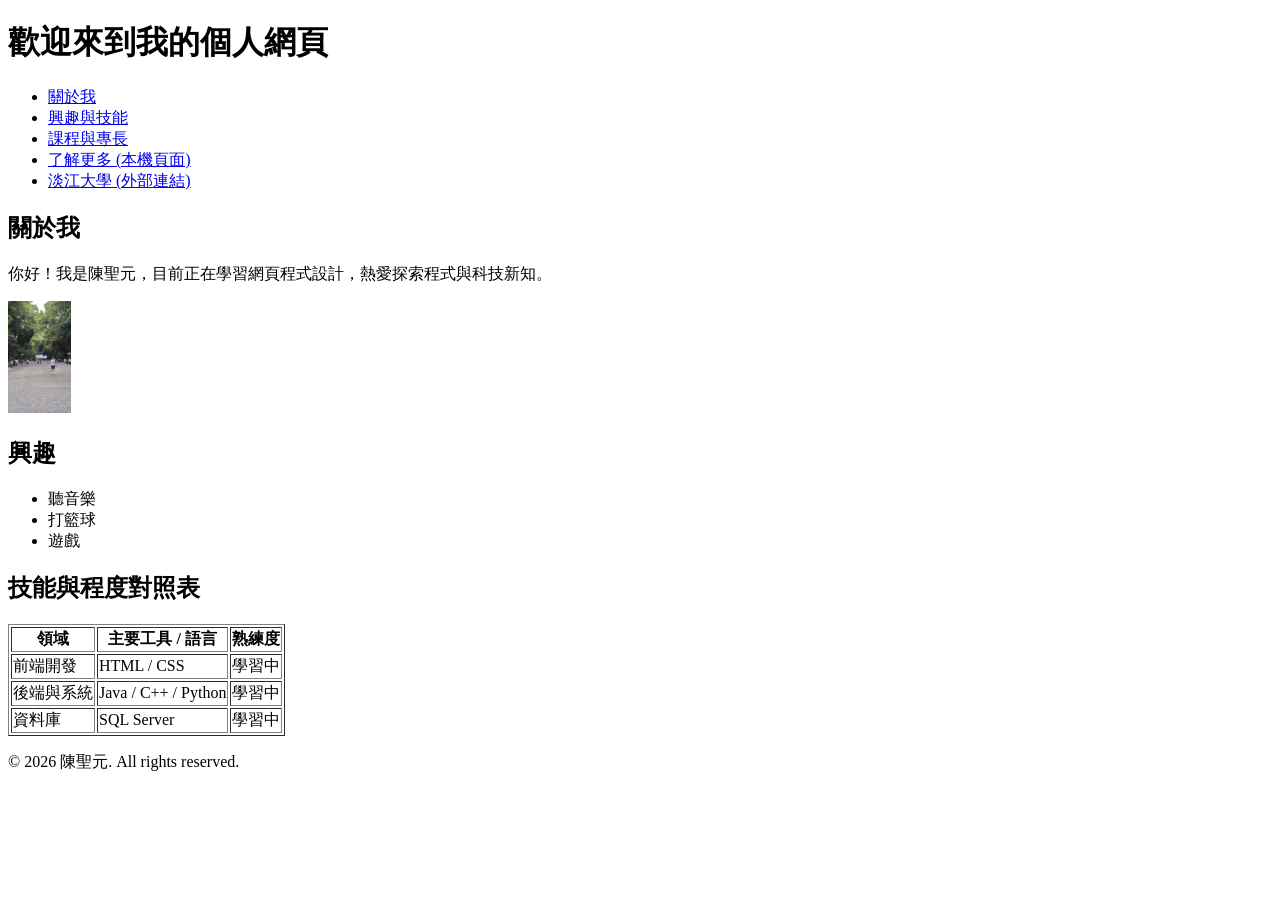
==== index.html @ 2279bdcb "Create personal introduction pages" ====
<!DOCTYPE html>
<html lang="zh-Hant">
<head>
  <meta charset="UTF-8">
  <meta name="viewport" content="width=device-width, initial-scale=1.0">
  <title>個人自我介紹頁面</title>
</head>
<body>

  <header>
    <h1>歡迎來到我的個人網頁</h1>
    <nav>
      <ul>
        <li><a href="#about">關於我</a></li>
        <li><a href="#hobbies">興趣與技能</a></li>
        <li><a href="#table-section">課程與專長</a></li>
        <li><a href="about.html">了解更多 (本機頁面)</a></li>
        <li><a href="https://www.tku.edu.tw/" target="_blank">淡江大學 (外部連結)</a></li>
      </ul>
    </nav>
  </header>

  <main>
    <section id="about">
      <h2>關於我</h2>
      <p>你好！我是陳聖元，目前正在學習網頁程式設計，熱愛探索程式與科技新知。</p>
      <img src="profile.jpg" alt="個人照片" width="5%">
    </section>

    <section id="hobbies">
      <h2>興趣</h2>
      <ul>
        <li>聽音樂</li>
        <li>打籃球</li>
        <li>遊戲</li>
      </ul>
    </section>

    <section id="table-section">
      <h2>技能與程度對照表</h2>
      <table border="1">
        <thead>
          <tr>
            <th>領域</th>
            <th>主要工具 / 語言</th>
            <th>熟練度</th>
          </tr>
        </thead>
        <tbody>
          <tr>
            <td>前端開發</td>
            <td>HTML / CSS</td>
            <td>學習中</td>
          </tr>
          <tr>
            <td>後端與系統</td>
            <td>Java / C++ / Python</td>
            <td>學習中</td>
          </tr>
          <tr>
            <td>資料庫</td>
            <td>SQL Server</td>
            <td>學習中</td>
          </tr>
        </tbody>
      </table>
    </section>
  </main>

  <footer>
    <p>&copy; 2026 陳聖元. All rights reserved.</p>
  </footer>

</body>
</html>
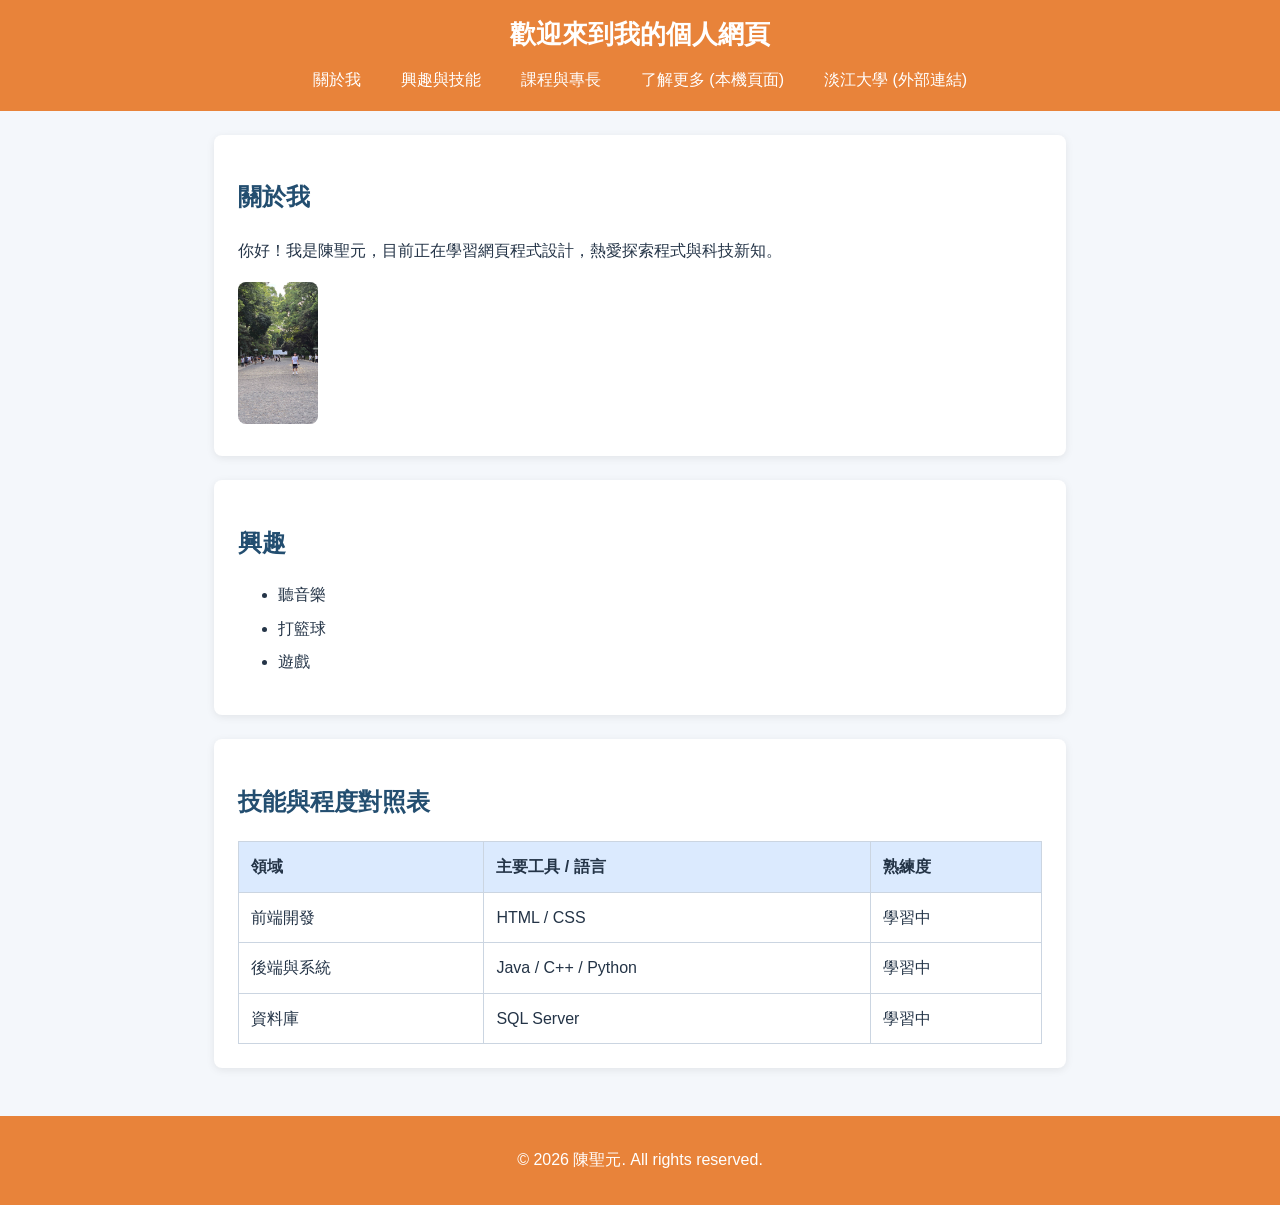
==== commit b0e5194d: "Add CSS styles and responsive layout" ====
--- a/index.html
+++ b/index.html
@@ -4,6 +4,7 @@
   <meta charset="UTF-8">
   <meta name="viewport" content="width=device-width, initial-scale=1.0">
   <title>個人自我介紹頁面</title>
+  <link rel="stylesheet" href="style.css">
 </head>
 <body>
 
@@ -24,7 +25,7 @@
     <section id="about">
       <h2>關於我</h2>
       <p>你好！我是陳聖元，目前正在學習網頁程式設計，熱愛探索程式與科技新知。</p>
-      <img src="profile.jpg" alt="個人照片" width="5%">
+      <img src="profile.jpg" alt="個人照片" width="10%">
     </section>
 
     <section id="hobbies">
--- a/style.css
+++ b/style.css
@@ -0,0 +1,141 @@
+/* 讓寬度計算更容易理解 */
+* {
+  box-sizing: border-box;
+}
+
+/* 整個網頁的基本設定 */
+body {
+  margin: 0;
+  color: #243447;
+  background-color: #f4f7fb;
+  font-family: Arial, "Microsoft JhengHei", sans-serif;
+  line-height: 1.6;
+}
+
+/* 頁首與頁尾 */
+header,
+footer {
+  padding: 14px 24px;
+  color: #fff;
+  text-align: center;
+  background-color: #e8833a;
+}
+
+header h1 {
+  margin: 0 0 8px;
+  font-size: 1.6rem;
+}
+
+/* 導覽列 */
+nav ul {
+  display: flex;
+  justify-content: center;
+  flex-wrap: wrap;
+  gap: 6px 20px;
+  margin: 0;
+  padding: 0;
+  list-style: none;
+}
+
+nav li {
+  margin-bottom: 0;
+}
+
+nav a {
+  display: inline-block;
+  padding: 4px 10px;
+  color: #fff;
+  text-decoration: none;
+  border-radius: 4px;
+  transition: background-color 0.2s;
+}
+
+nav a:hover {
+  background-color: rgba(255, 255, 255, 0.25);
+}
+
+/* 主要內容 */
+main {
+  width: 90%;
+  max-width: 900px;
+  margin: 0 auto;
+  padding: 24px;
+}
+
+/* 內容區段 */
+section,
+main > div {
+  margin-bottom: 24px;
+  padding: 24px;
+  background-color: white;
+  border-radius: 8px;
+  box-shadow: 0 2px 8px rgba(0, 0, 0, 0.08);
+}
+
+/* 標題與文字 */
+h1 {
+  margin-top: 0;
+}
+
+h2 {
+  color: #234e70;
+}
+
+p {
+  line-height: 1.8;
+}
+
+/* 圖片 */
+img {
+  max-width: 100%;
+  height: auto;
+  border-radius: 8px;
+}
+
+/* 清單 */
+li {
+  margin-bottom: 8px;
+}
+
+/* 表格 */
+table {
+  width: 100%;
+  border-collapse: collapse;
+}
+
+th,
+td {
+  padding: 12px;
+  border: 1px solid #cbd5e1;
+  text-align: left;
+}
+
+th {
+  background-color: #dbeafe;
+}
+
+/* 手機版面 */
+@media (max-width: 600px) {
+  header,
+  footer {
+    padding: 12px 16px;
+  }
+
+  main {
+    width: 100%;
+    padding: 16px;
+  }
+
+  section,
+  main > div {
+    padding: 16px;
+  }
+
+  nav ul {
+    gap: 4px 12px;
+  }
+
+  table {
+    font-size: 14px;
+  }
+}
